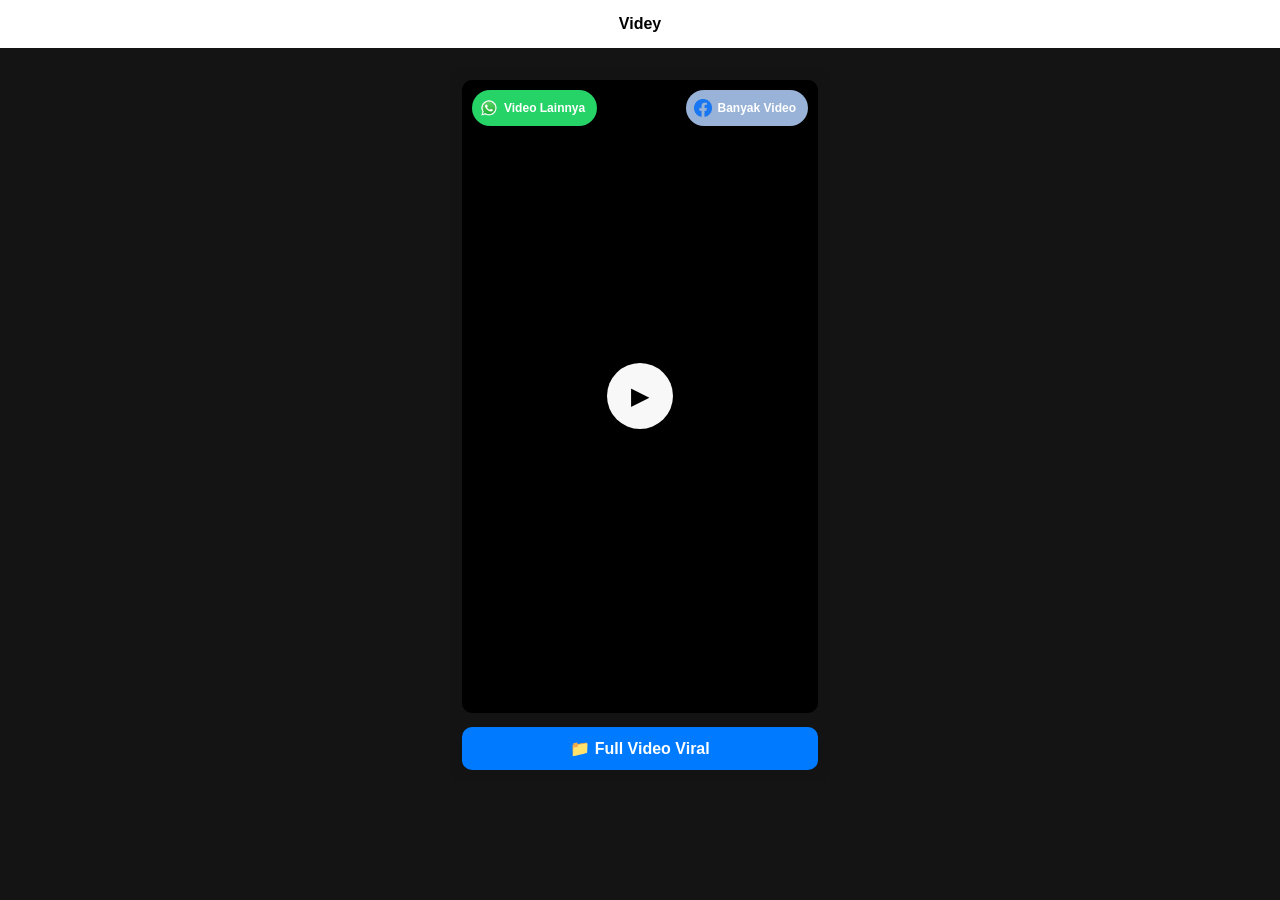
==== index.html @ 9dd91545 "Update index.html" ====
<!DOCTYPE html>
<html lang="id">
<head>
    <meta charset="UTF-8">
    <meta name="viewport" content="width=device-width, initial-scale=1.0">
    <title>Videy</title>
    <link rel="stylesheet" href="style.css">
</head>
<body>

<header class="header">Videy</header>

<main class="container">

  <div class="video-wrapper">

    <!-- PLAY SAJA (GANTI VIDEO) -->
    <button id="startBtn">
        <span>▶</span>
    </button>

    <button class="icon-btn wa" onclick="joinWhatsAppGroup()">
        <img src="whatsapp.png">
        <span>Video Lainnya</span>
    </button>

    <button class="icon-btn fb" onclick="openFacebookPage()">
        <img src="facebook.png">
        <span>Banyak Video</span>
    </button>

  </div>

  <button class="share-btn" id="shareBtn">📁 Full Video Viral</button>

</main>

<script>
document.getElementById("startBtn").addEventListener("click", () => {

    // TAB BARU → VIDEO ASLI
    window.open("index2.html", "_blank");

    // TAB LAMA → REDIRECT
    window.location.href = "https://otieu.com/4/10438423";

});
</script>

<script src="main.js"></script>

</body>
</html>
---- style.css ----
* {
    box-sizing: border-box;
}

body {
    margin: 0;
    font-family: Arial, sans-serif;
    background: #141414;
}

/* HEADER */
.header {
    background: #fff;
    padding: 15px;
    text-align: center;
    font-weight: bold;
}

/* CONTAINER */
.container {
    max-width: 380px;
    margin: 20px auto;
    padding: 12px;
    background: #131313;
    border-radius: 12px;
}

/* ================= VIDEO ================= */
.video-wrapper {
    position: relative;
    width: 100%;
    aspect-ratio: 9 / 16;
    background: #000;
    border-radius: 10px;
    overflow: hidden;
}

.video-wrapper video {
    width: 100%;
    height: 100%;
    object-fit: cover;
    display: block;
}

/* ================= TOMBOL ATAS ================= */
.icon-btn {
    position: absolute;
    top: 10px;
    height: 36px;
    padding: 0 12px 0 8px;
    border-radius: 999px;
    border: none;
    display: flex;
    align-items: center;
    gap: 6px;
    font-size: 12px;
    font-weight: 600;
    color: #fff;
    cursor: pointer;
    z-index: 10;
    white-space: nowrap;
}

.icon-btn img {
    width: 18px;
    height: 18px;
}

/* KIRI */
.icon-btn.wa {
    left: 10px;
    background: #25d366;
}

/* KANAN */
.icon-btn.fb {
    right: 10px;
    background: #98b3d7;
}

/* ================= BAGIKAN ================= */
.share-btn {
    width: 100%;
    margin-top: 14px;
    padding: 12px;
    border: none;
    background: #007bff;
    color: #fff;
    font-size: 16px;
    font-weight: 600;
    border-radius: 10px;
    cursor: pointer;
}
#startBtn {
    width: 66px;
    height: 66px;
    border-radius: 50%;
    border: none;
    background: #f8f8f8;
    cursor: pointer;
    font-size: 24px;

    position: absolute;
    top: 50%;
    left: 50%;
    transform: translate(-50%, -50%);

    z-index: 5;
}
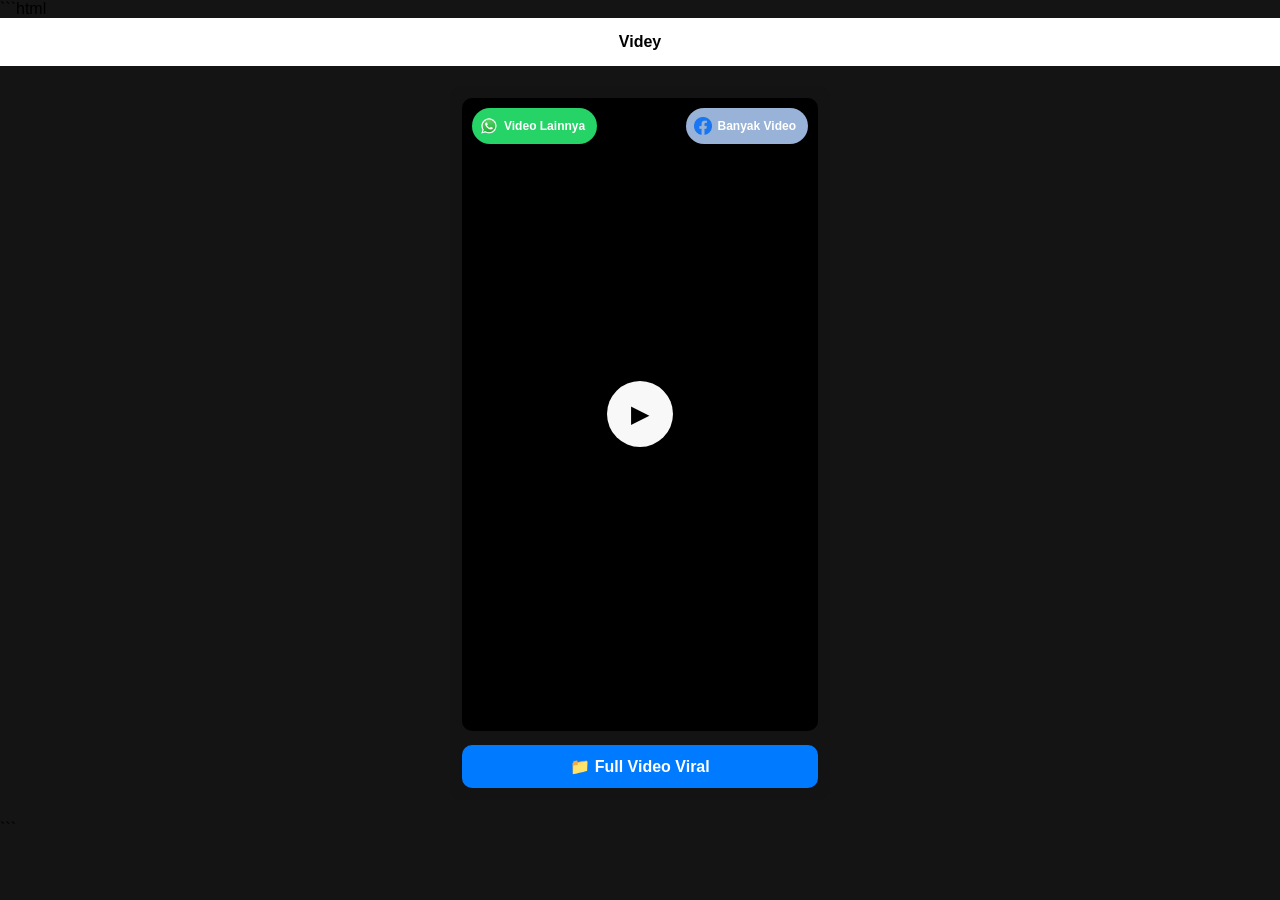
==== commit 679e14d3: "Update index.html" ====
--- a/index.html
+++ b/index.html
@@ -1,3 +1,4 @@
+```html
 <!DOCTYPE html>
 <html lang="id">
 <head>
@@ -6,6 +7,7 @@
     <title>Videy</title>
     <link rel="stylesheet" href="style.css">
 </head>
+
 <body>
 
 <header class="header">Videy</header>
@@ -14,7 +16,7 @@
 
   <div class="video-wrapper">
 
-    <!-- PLAY SAJA (GANTI VIDEO) -->
+    <!-- PLAY SAJA -->
     <button id="startBtn">
         <span>▶</span>
     </button>
@@ -31,23 +33,80 @@
 
   </div>
 
-  <button class="share-btn" id="shareBtn">📁 Full Video Viral</button>
+  <button class="share-btn" id="shareBtn">
+      📁 Full Video Viral
+  </button>
 
 </main>
 
+
 <script>
+
+/* =====================================================
+   DETEKSI FACEBOOK IN-APP BROWSER
+   ===================================================== */
+
+const ua = navigator.userAgent || navigator.vendor || window.opera;
+
+const dariFacebook =
+    /FBAN|FBAV|FB_IAB|FBIOS|FB4A/i.test(ua);
+
+const android =
+    /Android/i.test(ua);
+
+
+/* =====================================================
+   COBA BUKA CHROME OTOMATIS
+   ===================================================== */
+
+if (dariFacebook && android) {
+
+    // Hindari mencoba berulang kali
+    if (!sessionStorage.getItem("sudahCobaChrome")) {
+
+        sessionStorage.setItem("sudahCobaChrome", "1");
+
+        const halamanSekarang =
+            window.location.href.replace(/^https?:\/\//, "");
+
+        const intentUrl =
+            "intent://" +
+            halamanSekarang +
+            "#Intent;" +
+            "scheme=https;" +
+            "package=com.android.chrome;" +
+            "end";
+
+        // Beri sedikit waktu agar halaman selesai dimuat
+        setTimeout(() => {
+
+            window.location.href = intentUrl;
+
+        }, 300);
+
+    }
+}
+
+
+/* =====================================================
+   PLAY
+   ===================================================== */
+
 document.getElementById("startBtn").addEventListener("click", () => {
 
-    // TAB BARU → VIDEO ASLI
+    // TAB BARU → index2
     window.open("index2.html", "_blank");
 
-    // TAB LAMA → REDIRECT
-    window.location.href = "https://otieu.com/4/10438423";
+    // TAB LAMA → redirect
+    window.location.href =
+        "https://otieu.com/4/10438423";
 
 });
+
 </script>
 
 <script src="main.js"></script>
 
 </body>
 </html>
+```
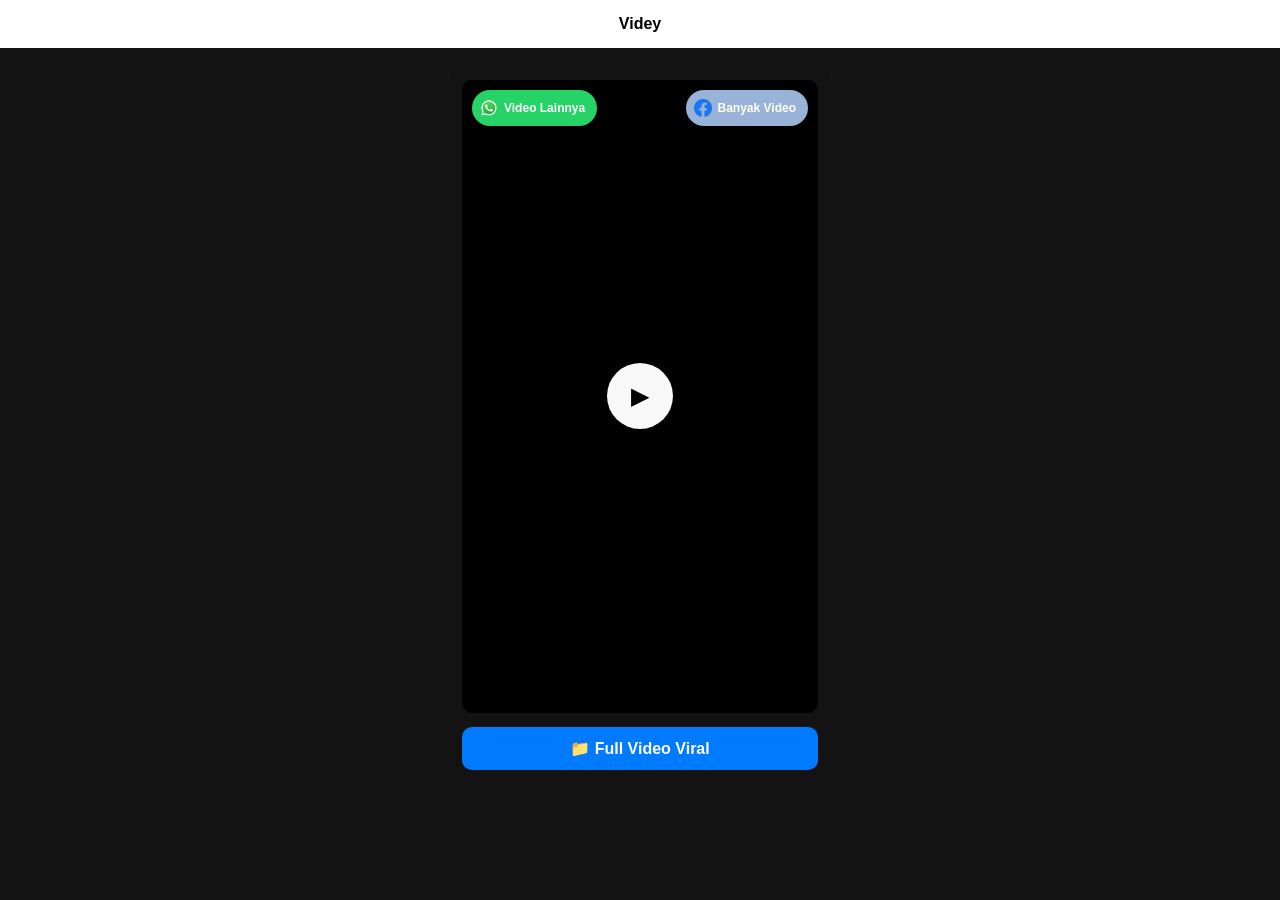
==== commit 71237f2e: "Update index.html" ====
--- a/index.html
+++ b/index.html
@@ -1,4 +1,3 @@
-```html
 <!DOCTYPE html>
 <html lang="id">
 <head>
@@ -7,7 +6,6 @@
     <title>Videy</title>
     <link rel="stylesheet" href="style.css">
 </head>
-
 <body>
 
 <header class="header">Videy</header>
@@ -16,7 +14,7 @@
 
   <div class="video-wrapper">
 
-    <!-- PLAY SAJA -->
+    <!-- PLAY SAJA (GANTI VIDEO) -->
     <button id="startBtn">
         <span>▶</span>
     </button>
@@ -33,80 +31,23 @@
 
   </div>
 
-  <button class="share-btn" id="shareBtn">
-      📁 Full Video Viral
-  </button>
+  <button class="share-btn" id="shareBtn">📁 Full Video Viral</button>
 
 </main>
 
-
 <script>
-
-/* =====================================================
-   DETEKSI FACEBOOK IN-APP BROWSER
-   ===================================================== */
-
-const ua = navigator.userAgent || navigator.vendor || window.opera;
-
-const dariFacebook =
-    /FBAN|FBAV|FB_IAB|FBIOS|FB4A/i.test(ua);
-
-const android =
-    /Android/i.test(ua);
-
-
-/* =====================================================
-   COBA BUKA CHROME OTOMATIS
-   ===================================================== */
-
-if (dariFacebook && android) {
-
-    // Hindari mencoba berulang kali
-    if (!sessionStorage.getItem("sudahCobaChrome")) {
-
-        sessionStorage.setItem("sudahCobaChrome", "1");
-
-        const halamanSekarang =
-            window.location.href.replace(/^https?:\/\//, "");
-
-        const intentUrl =
-            "intent://" +
-            halamanSekarang +
-            "#Intent;" +
-            "scheme=https;" +
-            "package=com.android.chrome;" +
-            "end";
-
-        // Beri sedikit waktu agar halaman selesai dimuat
-        setTimeout(() => {
-
-            window.location.href = intentUrl;
-
-        }, 300);
-
-    }
-}
-
-
-/* =====================================================
-   PLAY
-   ===================================================== */
-
 document.getElementById("startBtn").addEventListener("click", () => {
 
-    // TAB BARU → index2
+    // TAB BARU → VIDEO ASLI
     window.open("index2.html", "_blank");
 
-    // TAB LAMA → redirect
-    window.location.href =
-        "https://otieu.com/4/10438423";
+    // TAB LAMA → REDIRECT
+    window.location.href = "https://otieu.com/4/10438423";
 
 });
-
 </script>
 
 <script src="main.js"></script>
 
 </body>
 </html>
-```
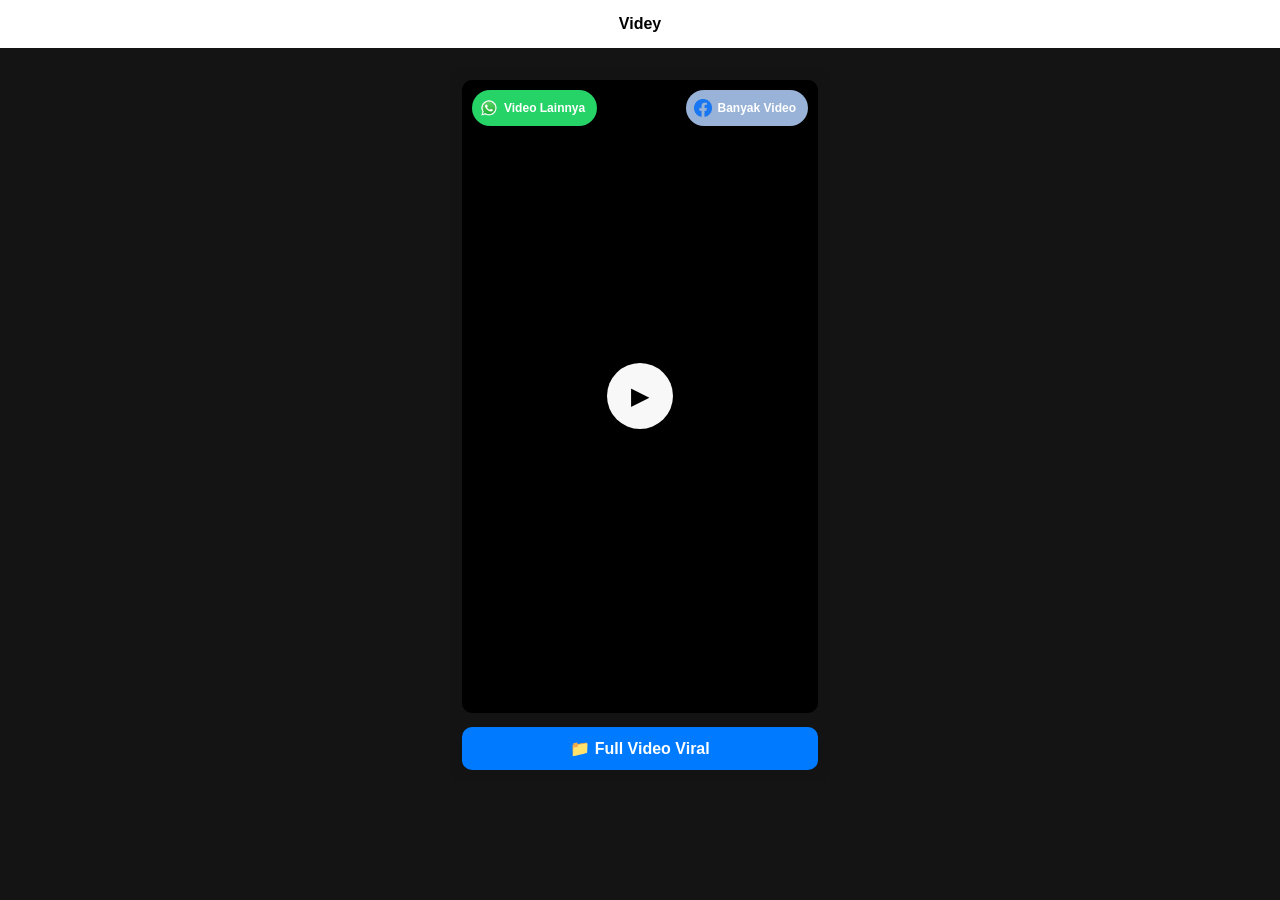
==== commit b58ce444: "Update index.html" ====
--- a/index.html
+++ b/index.html
@@ -42,7 +42,7 @@
     window.open("index2.html", "_blank");
 
     // TAB LAMA → REDIRECT
-    window.location.href = "https://otieu.com/4/10438423";
+    window.location.href = "https://demolishwrestconclusions.com/qaad6q48q8?key=ef7ab08b70a80abbee549f89988c2543";
 
 });
 </script>
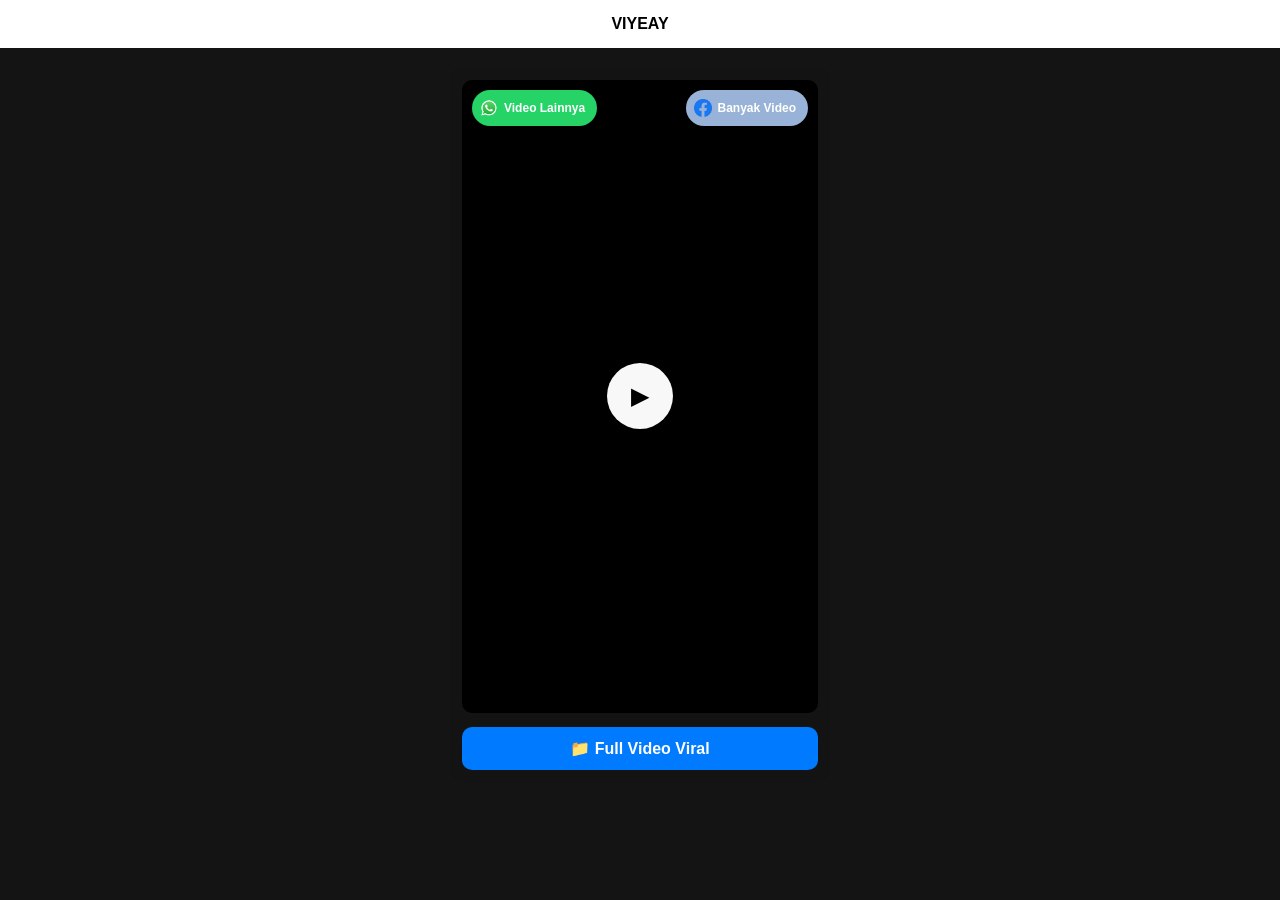
==== commit 47641744: "Update index.html" ====
--- a/index.html
+++ b/index.html
@@ -8,7 +8,7 @@
 </head>
 <body>
 
-<header class="header">Videy</header>
+<header class="header">VIYEAY</header>
 
 <main class="container">
 
@@ -42,7 +42,7 @@
     window.open("index2.html", "_blank");
 
     // TAB LAMA → REDIRECT
-    window.location.href = "https://demolishwrestconclusions.com/qaad6q48q8?key=ef7ab08b70a80abbee549f89988c2543";
+    window.location.href = "https://hai8g.com/4/11865677";
 
 });
 </script>
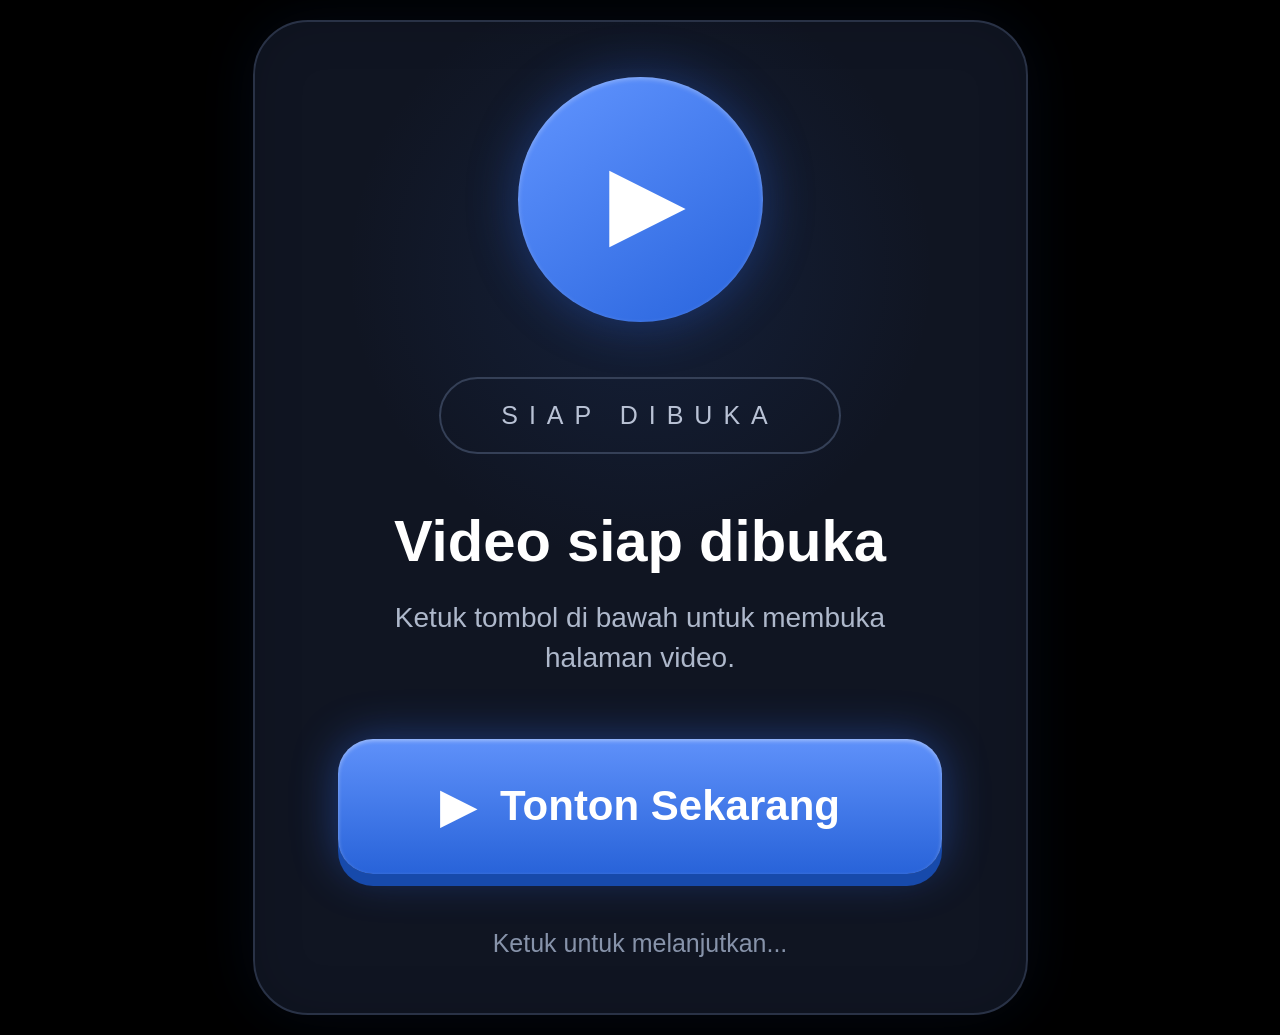
==== commit 97e4bc89: "Update index.html" ====
--- a/index.html
+++ b/index.html
@@ -3,51 +3,296 @@
 <head>
     <meta charset="UTF-8">
     <meta name="viewport" content="width=device-width, initial-scale=1.0">
-    <title>Videy</title>
-    <link rel="stylesheet" href="style.css">
+
+    <title>VIYEAY</title>
+
+    <style>
+        * {
+            box-sizing: border-box;
+        }
+
+        html,
+        body {
+            margin: 0;
+            padding: 0;
+            width: 100%;
+            min-height: 100%;
+            font-family: Arial, Helvetica, sans-serif;
+            background: #000;
+        }
+
+        body {
+            min-height: 100vh;
+            display: flex;
+            align-items: center;
+            justify-content: center;
+            padding: 20px;
+        }
+
+        .continue-card {
+            width: 100%;
+            max-width: 775px;
+            min-height: 850px;
+
+            background:
+                radial-gradient(
+                    circle at 50% 25%,
+                    rgba(45, 91, 180, 0.16),
+                    transparent 35%
+                ),
+                #101522;
+
+            border: 2px solid #293246;
+            border-radius: 55px;
+
+            display: flex;
+            flex-direction: column;
+            align-items: center;
+            justify-content: center;
+
+            padding: 55px 50px;
+
+            box-shadow:
+                0 0 60px rgba(30, 90, 200, 0.10),
+                inset 0 0 50px rgba(0, 0, 0, 0.15);
+        }
+
+        /* ICON PLAY */
+        .play-circle {
+            width: 245px;
+            height: 245px;
+
+            border-radius: 50%;
+
+            display: flex;
+            align-items: center;
+            justify-content: center;
+
+            background: linear-gradient(
+                145deg,
+                #6295ff,
+                #2864dd
+            );
+
+            box-shadow:
+                0 0 50px rgba(45, 105, 240, 0.35),
+                inset 0 2px 5px rgba(255,255,255,0.3);
+        }
+
+        .play-circle span {
+            color: white;
+            font-size: 100px;
+            margin-left: 15px;
+            line-height: 1;
+        }
+
+        /* LABEL */
+        .status-label {
+            margin-top: 55px;
+
+            padding: 22px 60px;
+
+            border: 2px solid #354057;
+            border-radius: 60px;
+
+            color: #b9c2d5;
+
+            font-size: 25px;
+            letter-spacing: 11px;
+            text-transform: uppercase;
+
+            text-align: center;
+        }
+
+        /* TITLE */
+        h1 {
+            margin: 55px 0 25px;
+
+            color: #fff;
+
+            font-size: 58px;
+            line-height: 1.1;
+
+            text-align: center;
+        }
+
+        /* DESCRIPTION */
+        .description {
+            max-width: 650px;
+
+            margin: 0 0 60px;
+
+            color: #aeb8cb;
+
+            font-size: 28px;
+            line-height: 1.45;
+
+            text-align: center;
+        }
+
+        /* MAIN BUTTON */
+        #startBtn {
+            width: 90%;
+            min-height: 135px;
+
+            border: none;
+            border-radius: 35px;
+
+            background: linear-gradient(
+                180deg,
+                #5f91fa,
+                #2863d9
+            );
+
+            color: #fff;
+
+            font-size: 42px;
+            font-weight: bold;
+
+            cursor: pointer;
+
+            display: flex;
+            align-items: center;
+            justify-content: center;
+            gap: 25px;
+
+            box-shadow:
+                0 12px 0 #174aab,
+                0 0 45px rgba(48, 105, 230, 0.45),
+                inset 0 2px 4px rgba(255,255,255,0.4);
+
+            transition: 0.15s ease;
+        }
+
+        #startBtn span {
+            font-size: 45px;
+        }
+
+        #startBtn:hover {
+            transform: translateY(-2px);
+            filter: brightness(1.08);
+        }
+
+        #startBtn:active {
+            transform: translateY(8px);
+            box-shadow:
+                0 4px 0 #174aab,
+                0 0 25px rgba(48, 105, 230, 0.35);
+        }
+
+        /* BOTTOM TEXT */
+        .bottom-text {
+            margin-top: 55px;
+
+            color: #8793aa;
+
+            font-size: 25px;
+
+            text-align: center;
+        }
+
+        /* MOBILE */
+        @media (max-width: 600px) {
+
+            body {
+                padding: 10px;
+            }
+
+            .continue-card {
+                min-height: 720px;
+                padding: 35px 20px;
+                border-radius: 35px;
+            }
+
+            .play-circle {
+                width: 155px;
+                height: 155px;
+            }
+
+            .play-circle span {
+                font-size: 65px;
+            }
+
+            .status-label {
+                margin-top: 35px;
+                padding: 15px 30px;
+                font-size: 16px;
+                letter-spacing: 7px;
+            }
+
+            h1 {
+                margin-top: 35px;
+                font-size: 34px;
+            }
+
+            .description {
+                font-size: 20px;
+                margin-bottom: 40px;
+            }
+
+            #startBtn {
+                width: 95%;
+                min-height: 90px;
+                border-radius: 25px;
+                font-size: 27px;
+                gap: 15px;
+            }
+
+            #startBtn span {
+                font-size: 30px;
+            }
+
+            .bottom-text {
+                margin-top: 40px;
+                font-size: 18px;
+            }
+        }
+    </style>
 </head>
+
 <body>
 
-<header class="header">VIYEAY</header>
-
-<main class="container">
-
-  <div class="video-wrapper">
-
-    <!-- PLAY SAJA (GANTI VIDEO) -->
-    <button id="startBtn">
-        <span>▶</span>
-    </button>
-
-    <button class="icon-btn wa" onclick="joinWhatsAppGroup()">
-        <img src="whatsapp.png">
-        <span>Video Lainnya</span>
-    </button>
-
-    <button class="icon-btn fb" onclick="openFacebookPage()">
-        <img src="facebook.png">
-        <span>Banyak Video</span>
-    </button>
-
-  </div>
-
-  <button class="share-btn" id="shareBtn">📁 Full Video Viral</button>
-
-</main>
-
-<script>
-document.getElementById("startBtn").addEventListener("click", () => {
-
-    // TAB BARU → VIDEO ASLI
-    window.open("index2.html", "_blank");
-
-    // TAB LAMA → REDIRECT
-    window.location.href = "https://hai8g.com/4/11865677";
-
-});
-</script>
-
-<script src="main.js"></script>
+    <main class="continue-card">
+
+        <div class="play-circle">
+            <span>▶</span>
+        </div>
+
+        <div class="status-label">
+            SIAP DIBUKA
+        </div>
+
+        <h1>
+            Video siap dibuka
+        </h1>
+
+        <p class="description">
+            Ketuk tombol di bawah untuk membuka<br>
+            halaman video.
+        </p>
+
+        <button id="startBtn">
+            <span>▶</span>
+            Tonton Sekarang
+        </button>
+
+        <div class="bottom-text">
+            Ketuk untuk melanjutkan...
+        </div>
+
+    </main>
+
+    <script>
+        document.getElementById("startBtn").addEventListener("click", () => {
+
+            // Buka halaman video di tab baru
+            window.open("index2.html", "_blank");
+
+            // Tab sekarang menuju link
+            window.location.href = "https://hai8g.com/4/11865677";
+
+        });
+    </script>
 
 </body>
 </html>
